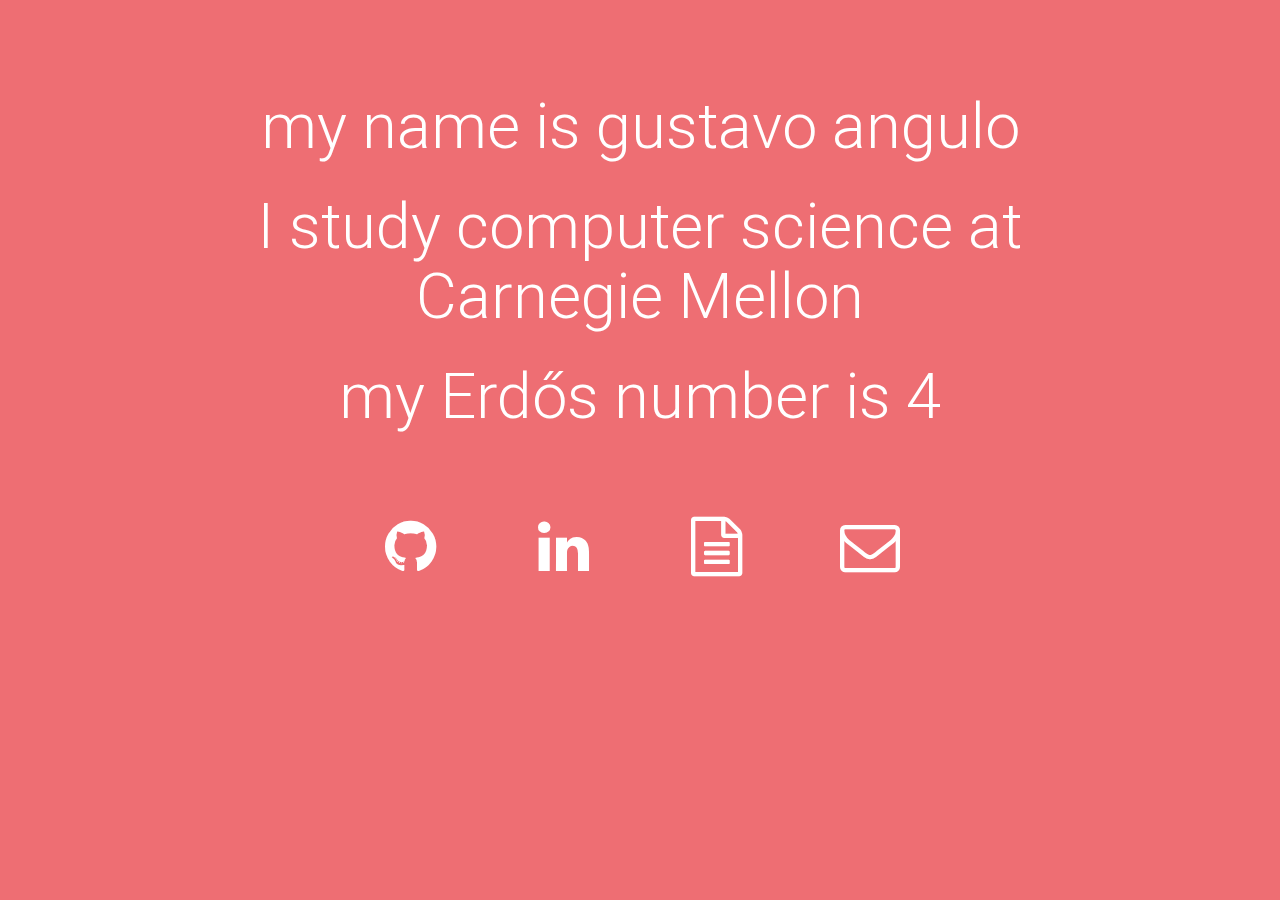
==== index.html @ d021b1fa "Initial Commit" ====
<!DOCTYPE html>
<html lang="en"> 
<head>
    <meta http-equiv="Content-Type" content="text/html; charset=UTF-8"/>
    <meta name="viewport" content="width=device-width, initial-scale=1, maximum-scale=1.0"/>
    <title>Gustavo Angulo</title>
    <link rel="icon" href="airplane.png">


    <!-- CSS  -->
    <link href="https://fonts.googleapis.com/icon?family=Material+Icons" rel="stylesheet">
    <link href="css/materialize.css" type="text/css" rel="stylesheet" media="screen,projection"/>
    <link href="css/style.css" type="text/css" rel="stylesheet" media="screen,projection"/>
    <link rel="stylesheet" href="font-awesome/css/font-awesome.css">

</head>
</html>
<body class="materialize-red lighten-2">
<div class="section" id="text">
    <div class="container">
        <br><br>
        <h1 class="header center white-text light">my name is gustavo angulo</h1>
        <h1 class="header center white-text light">I study computer science at Carnegie Mellon</h1>
        <h1 class="header center white-text light">my Erdős number is 4</h1>
        <br><br>
    </div>
<div class="section" id="icons">
    <div class="container center">
        <div class="row">
        <div class="hi-icon-wrap hi-icon-effect-1 hi-icon-effect-1a">
            <div class="col s2">
            </div>
            <div class="col s2">
                <a href="https://github.com/GustavoAngulo">
                    <i class="fa fa-github fa-4x" style="color:white"></i>
                </a>
            </div>

            <div class="col s2">
                <a href="https://www.linkedin.com/in/gustavoeangulo">
                    <i class="fa fa-linkedin fa-4x" style="color:white"></i>
                </a>
            </div>

            <div class="col s2">
                <a href="https://docs.google.com/document/d/1plwAuKk9p1hfkxYTPkda-aHJP-wev1pq-IgouusGjhs/edit?usp=sharing">
                    <i class="fa fa-file-text-o fa-4x" style="color:white"></i>
                </a>
            </div>

            <div class="col s2">
                <a href="https://mail.google.com/mail/?view=cm&fs=1&to=gangulo@andrew.cmu.edu">
                    <i class="fa fa-envelope-o fa-4x" style="color:white"></i>
                </a>
            </div>

        </div>
        </div>

    </div>
</div>        
</div>
    

</div>

</body>
---- css/style.css ----
/* Custom Stylesheet */
/**
 * Use this file to override Materialize files so you can update
 * the core Materialize files in the future
 *
 * Made By MaterializeCSS.com
 */

.icon-block {
  padding: 0 15px;
}
.icon-block .material-icons {
	font-size: inherit;
}
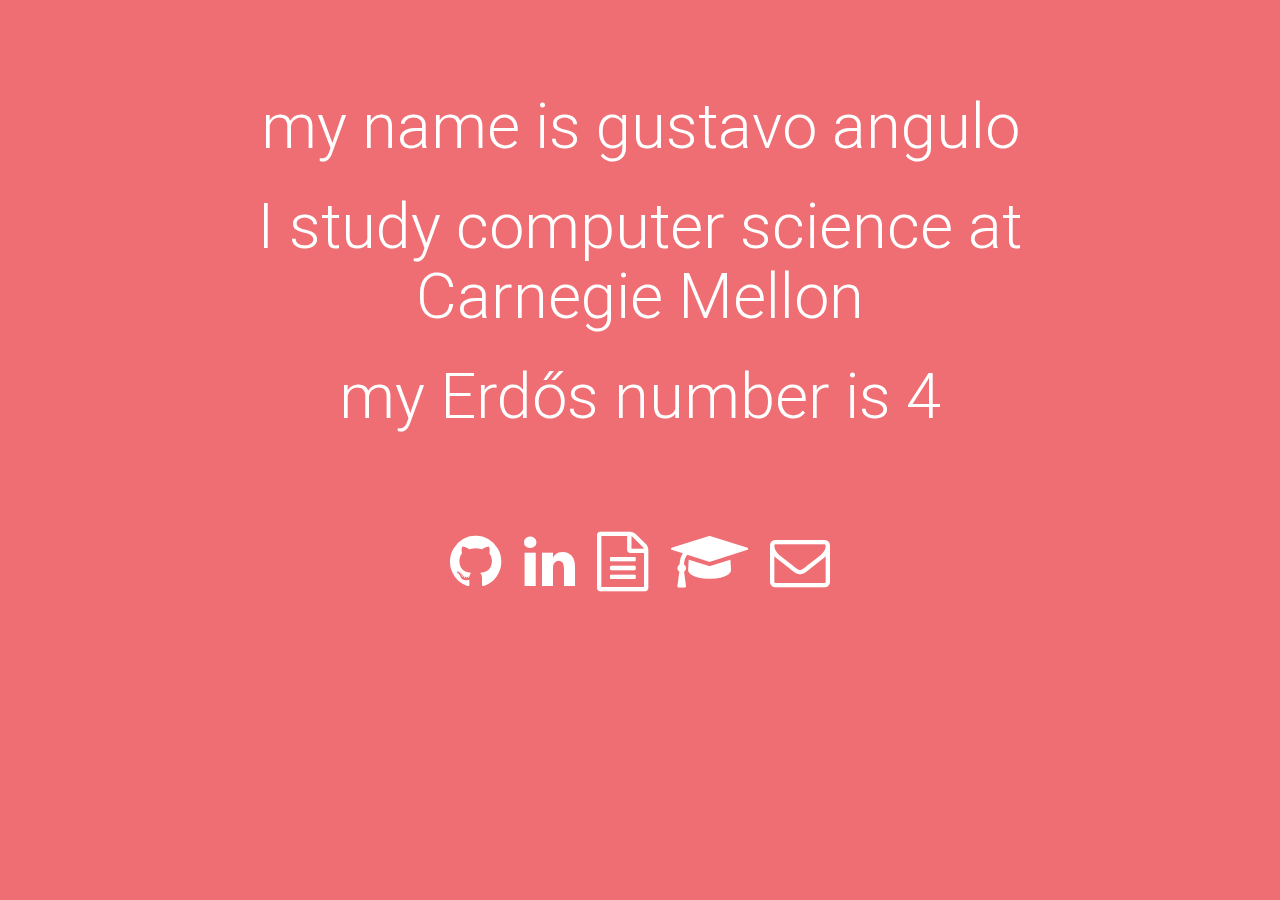
==== commit e7abae86: "Added publications page" ====
--- a/index.html
+++ b/index.html
@@ -24,31 +24,37 @@
         <h1 class="header center white-text light">my Erdős number is 4</h1>
         <br><br>
     </div>
+</div>
 <div class="section" id="icons">
     <div class="container center">
-        <div class="row">
+        <div class="row text-center">
         <div class="hi-icon-wrap hi-icon-effect-1 hi-icon-effect-1a">
-            <div class="col s2">
-            </div>
-            <div class="col s2">
+            
+            <div class="col s2.4">
                 <a href="https://github.com/GustavoAngulo">
                     <i class="fa fa-github fa-4x" style="color:white"></i>
                 </a>
             </div>
 
-            <div class="col s2">
+            <div class="col s2.4">
                 <a href="https://www.linkedin.com/in/gustavoeangulo">
                     <i class="fa fa-linkedin fa-4x" style="color:white"></i>
                 </a>
             </div>
 
-            <div class="col s2">
+            <div class="col s2.4">
                 <a href="https://docs.google.com/document/d/1plwAuKk9p1hfkxYTPkda-aHJP-wev1pq-IgouusGjhs/edit?usp=sharing">
                     <i class="fa fa-file-text-o fa-4x" style="color:white"></i>
                 </a>
             </div>
 
-            <div class="col s2">
+            <div class="col s2.4">
+                <a href="./publications.html">
+                    <i class="fa fa-graduation-cap fa-4x" style="color:white"></i>
+                </a>
+            </div>
+
+            <div class="col s2.4">
                 <a href="https://mail.google.com/mail/?view=cm&fs=1&to=gangulo@andrew.cmu.edu">
                     <i class="fa fa-envelope-o fa-4x" style="color:white"></i>
                 </a>
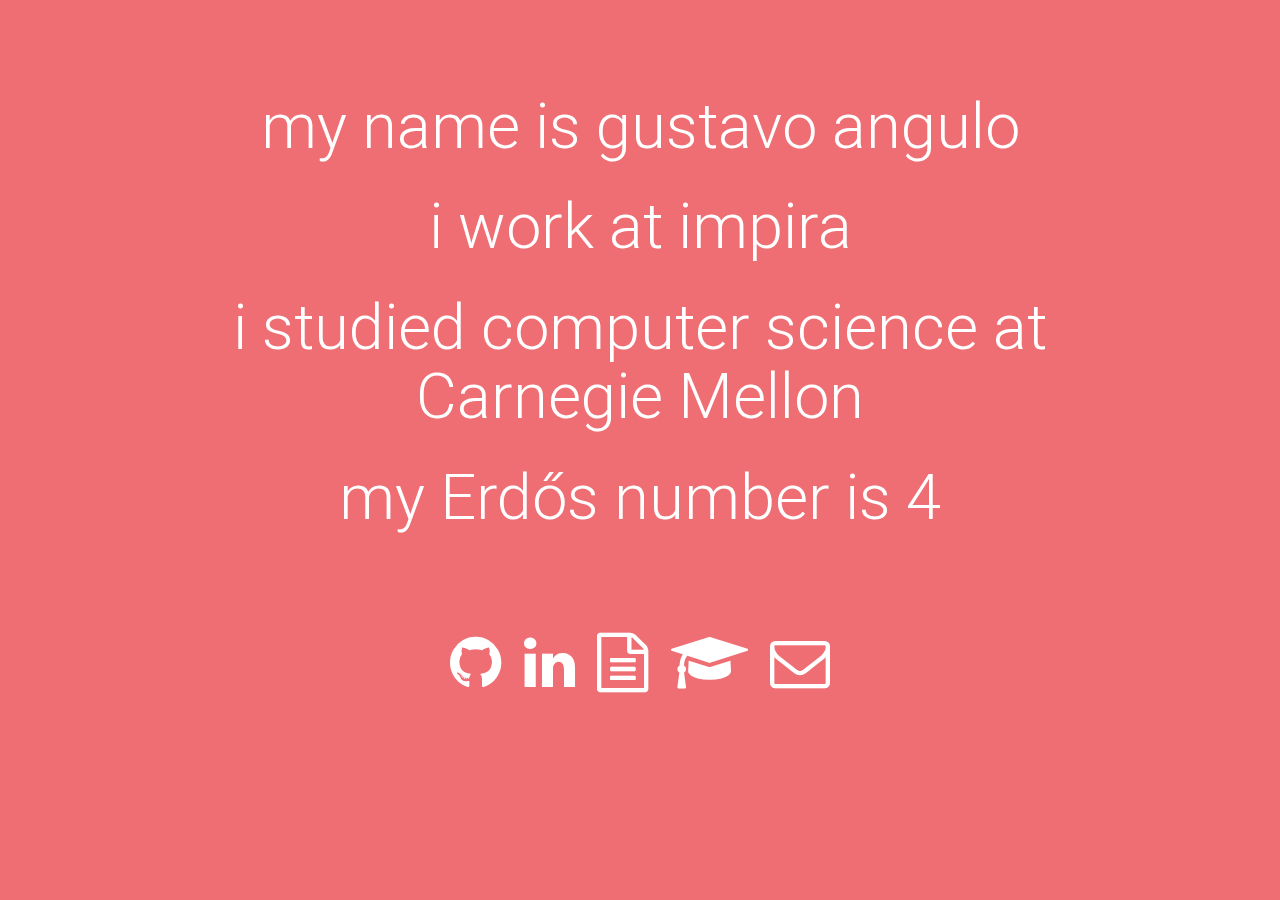
==== commit 4f867ff2: "Update index.html" ====
--- a/index.html
+++ b/index.html
@@ -20,11 +20,13 @@
     <div class="container">
         <br><br>
         <h1 class="header center white-text light">my name is gustavo angulo</h1>
-        <h1 class="header center white-text light">I study computer science at Carnegie Mellon</h1>
+        <h1 class="header center white-text light">i work at impira</h1>
+        <h1 class="header center white-text light">i studied computer science at Carnegie Mellon</h1>
         <h1 class="header center white-text light">my Erdős number is 4</h1>
         <br><br>
     </div>
 </div>
+
 <div class="section" id="icons">
     <div class="container center">
         <div class="row text-center">
@@ -70,4 +72,4 @@
 
 </div>
 
-</body>+</body>
